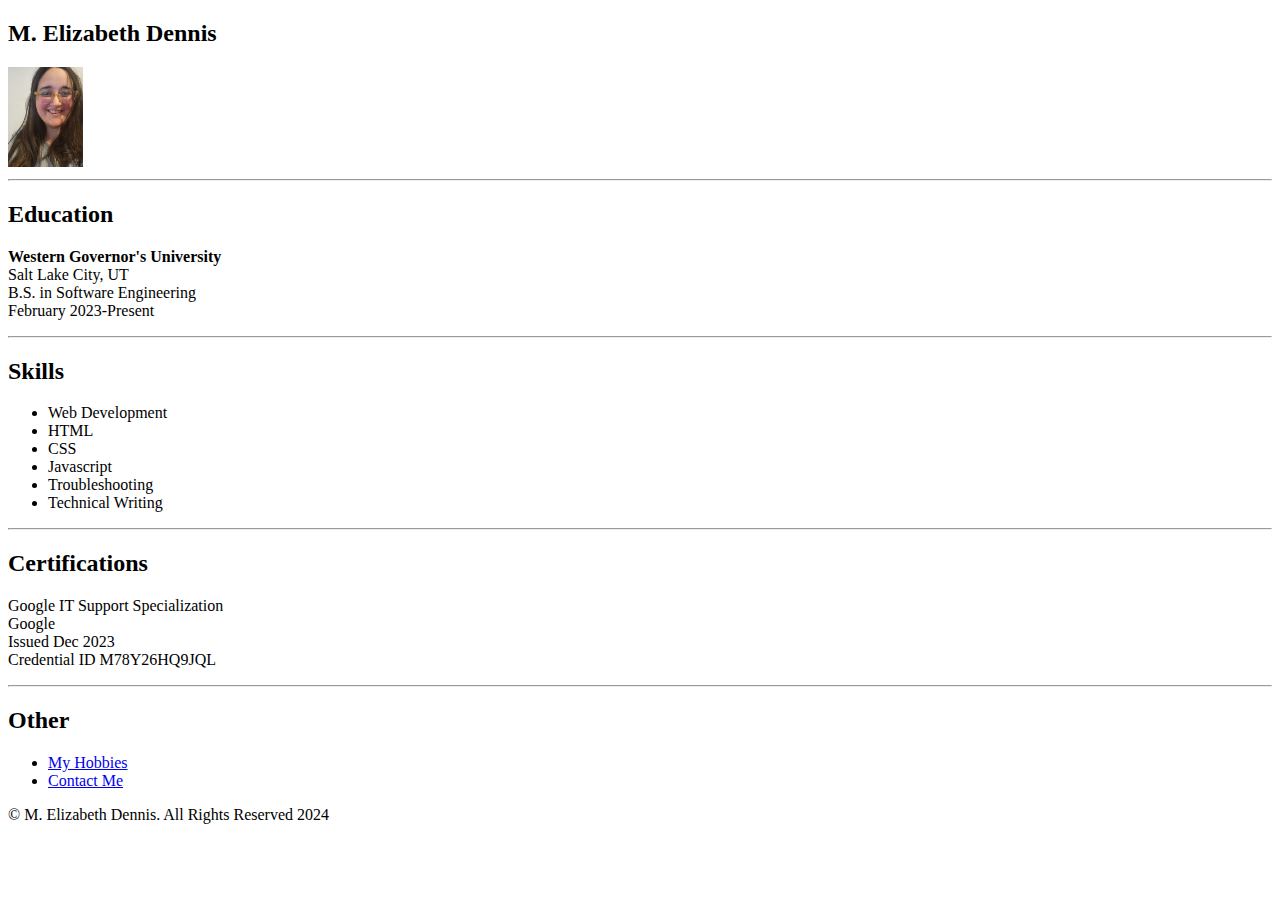
==== index.html @ b650e1b1 "Add files via upload" ====
<!DOCTYPE html>
<html lang="en">
<head>
    <meta charset="UTF-8">
    <meta name="viewport" content="width=device-width, initial-scale=1.0">
    <title>My Resume</title>
</head>
<body>
    <h2>M. Elizabeth Dennis</h2>
    <img src="./assets/images/profilePicture.jpg" alt="An image of M. Elizabeth Dennis" height="100">
    <br>
 
    <hr>

    <h2>Education</h2>
    <p>
        <strong>Western Governor's University</strong> <br>
        Salt Lake City, UT <br>
        B.S. in Software Engineering <br>
        February 2023-Present<br>

    </p>
    <hr>
    <h2>Skills</h2>
    <p>
        <ul>
            <li>Web Development</li>
            <li>HTML</li>
            <li>CSS</li>
            <li>Javascript</li>
            <li>Troubleshooting</li>
            <li>Technical Writing</li>
        </ul>
    </p>
    <hr>
    <h2>Certifications</h2>
    <p>
        Google IT Support Specialization <br>
        Google <br>
        Issued Dec 2023 <br>
        Credential ID M78Y26HQ9JQL 
    </p>
    <hr>
    <h2>Other</h2>
    <ul>
        <li><a href="./public/hobbies.html">My Hobbies</a></li>
        <li><a href="./public/contactinfo.html">Contact Me</a></li>
    </ul>
    <footer>
        <p>© M. Elizabeth Dennis. All Rights Reserved 2024</p>
      </footer>
</body>
</html>
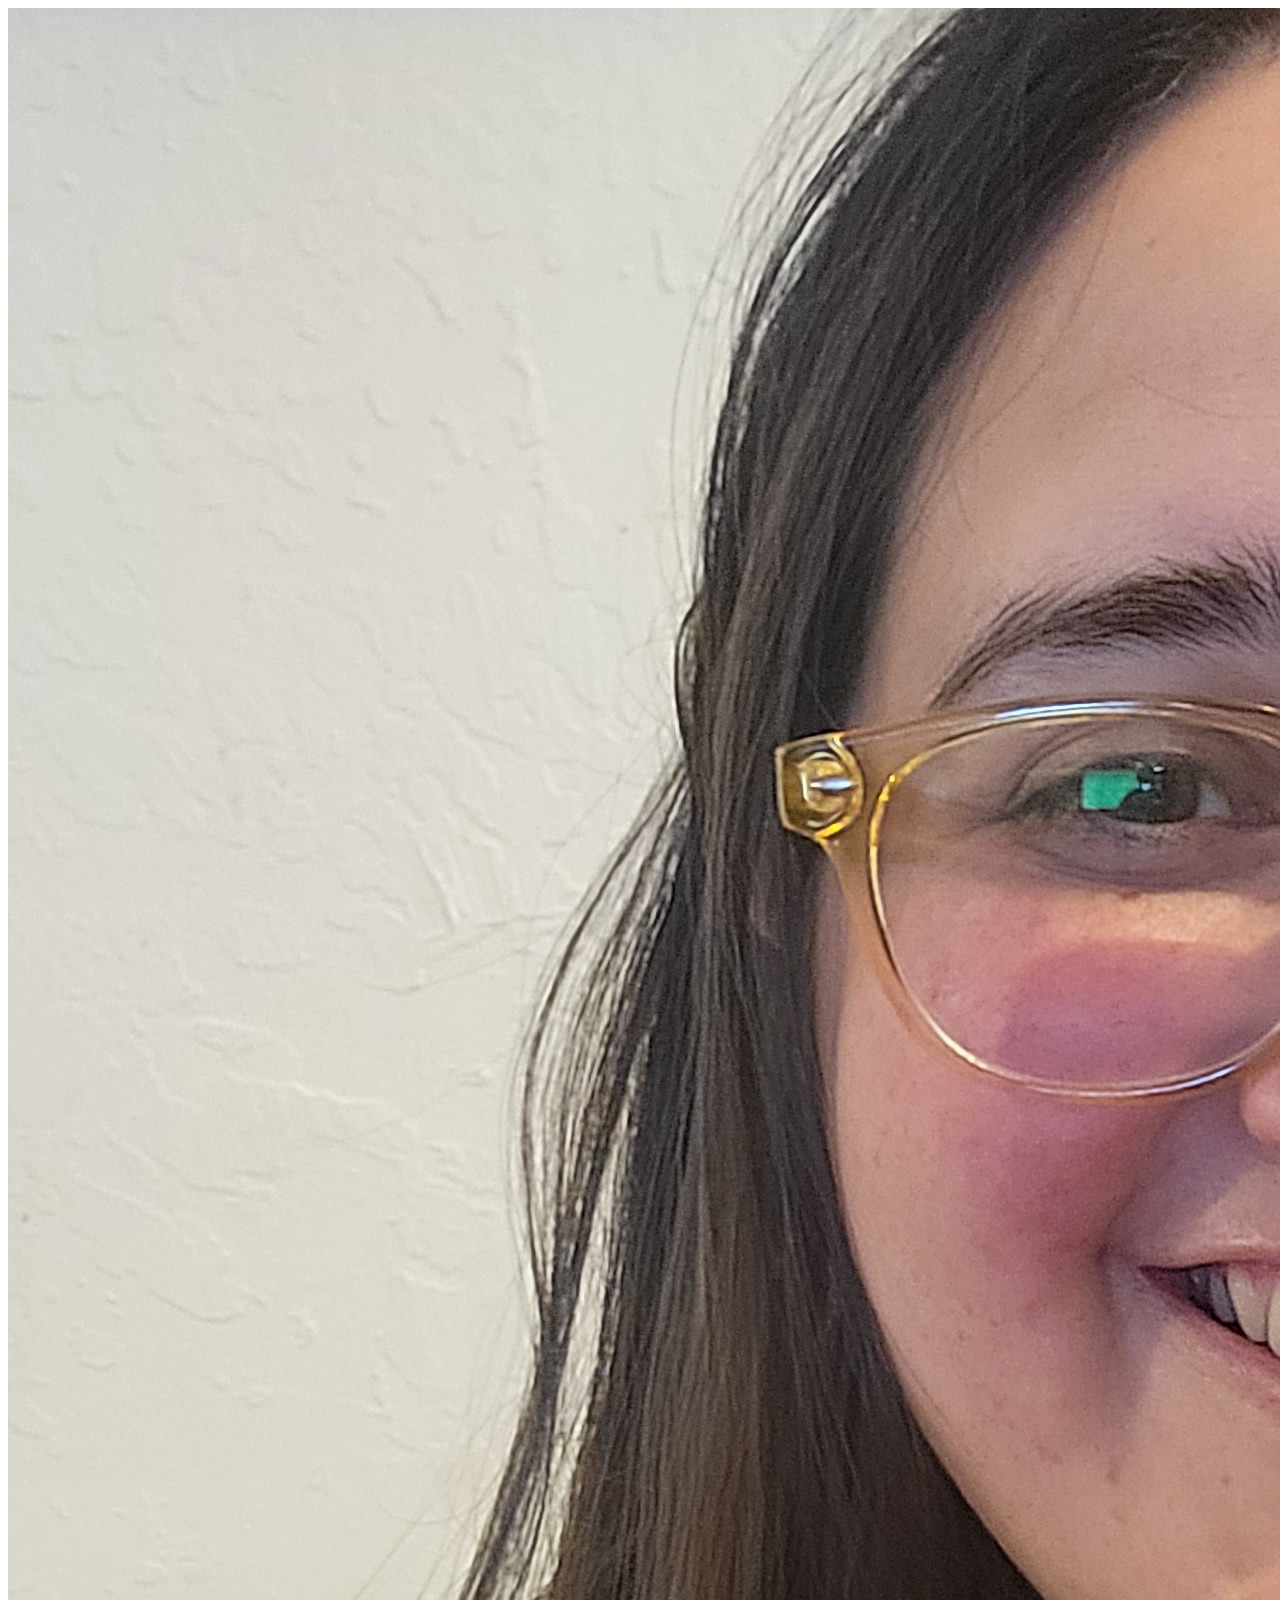
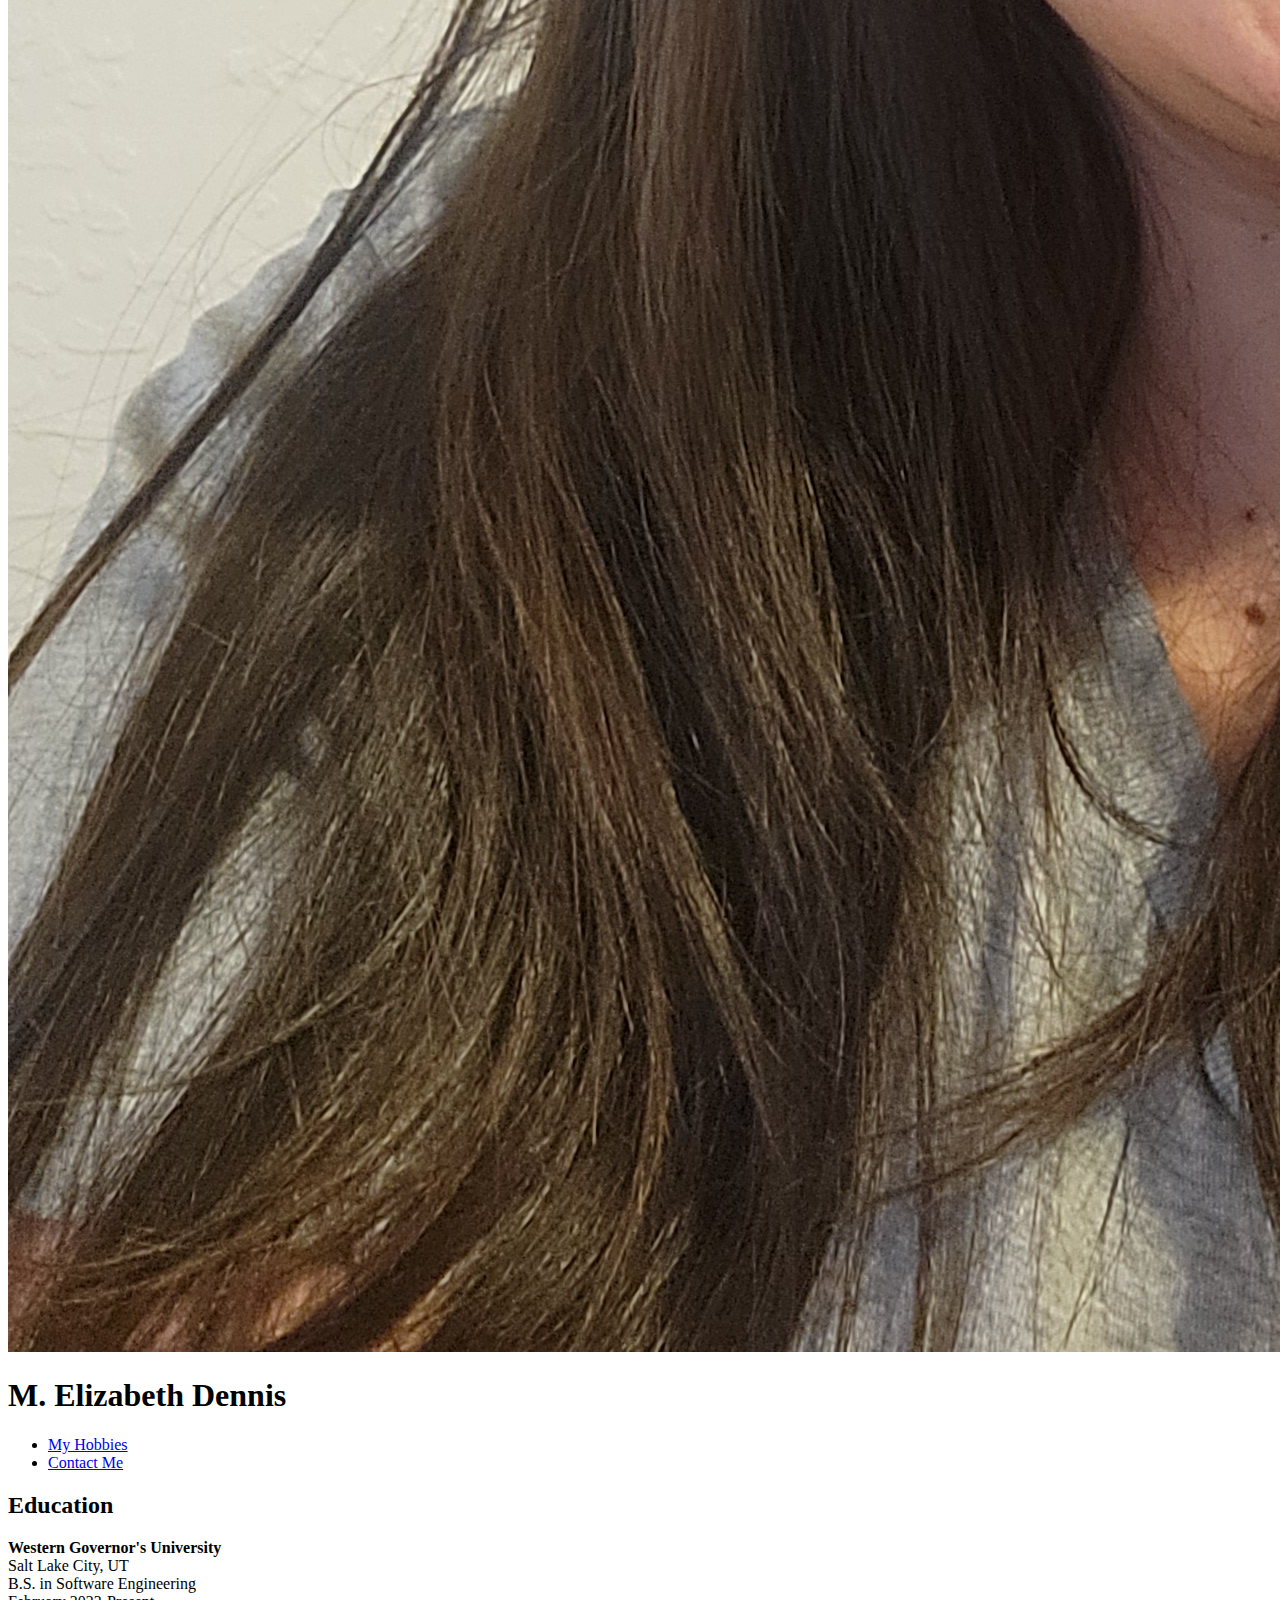
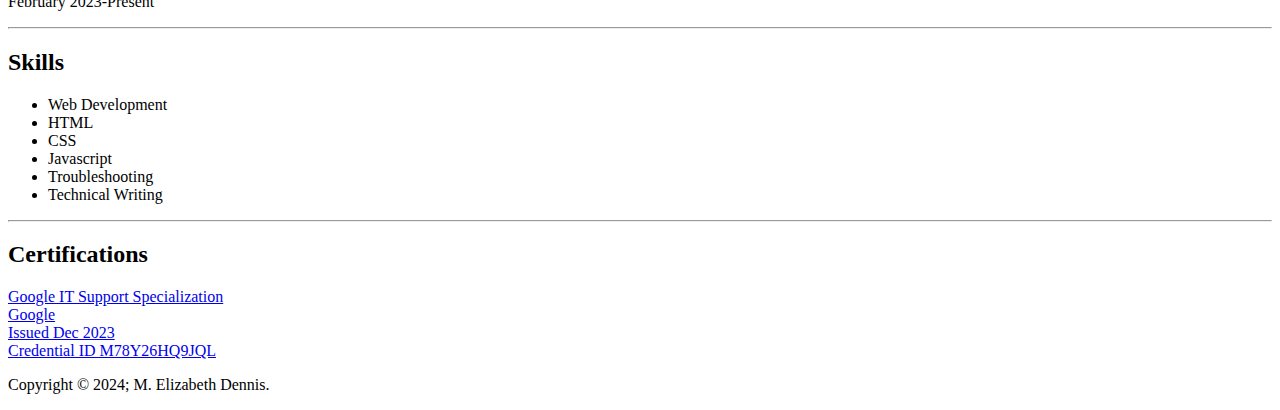
==== commit b9162d3c: "Update index.html" ====
--- a/index.html
+++ b/index.html
@@ -3,51 +3,60 @@
 <head>
     <meta charset="UTF-8">
     <meta name="viewport" content="width=device-width, initial-scale=1.0">
+    <link rel="stylesheet" type="text/css" href=css/style.css>
     <title>My Resume</title>
 </head>
 <body>
-    <h2>M. Elizabeth Dennis</h2>
-    <img src="./assets/images/profilePicture.jpg" alt="An image of M. Elizabeth Dennis" height="100">
-    <br>
- 
+    <header id="main-header">
+        <div class="name">
+        <img src="./assets/images/profilePicture.jpg" alt="A picture of M. Elizabeth Dennis">
+        <h1>M. Elizabeth Dennis</h1>    
+        </div>
+    </header>
+    
+    <nav id="navbar">
+        <ul>
+            <li><a href="./public/hobbies.html">My Hobbies</a></li>
+            <li><a href="./public/contactinfo.html">Contact Me</a></li> 
+        </ul>
+    </nav>
+    
+    <div class="education">
+        <h2>Education</h2>
+        <p>
+            <strong>Western Governor's University</strong> <br>
+            Salt Lake City, UT <br>
+            B.S. in Software Engineering <br>
+            February 2023-Present<br>
+
+        </p>
+    </div>
     <hr>
-
-    <h2>Education</h2>
-    <p>
-        <strong>Western Governor's University</strong> <br>
-        Salt Lake City, UT <br>
-        B.S. in Software Engineering <br>
-        February 2023-Present<br>
-
-    </p>
+    <div class="skills">
+        <h2>Skills</h2>
+        <p>
+            <ul>
+                <li>Web Development</li>
+                <li>HTML</li>
+                <li>CSS</li>
+                <li>Javascript</li>
+                <li>Troubleshooting</li>
+                <li>Technical Writing</li>
+            </ul>
+        </p>
+    </div>
     <hr>
-    <h2>Skills</h2>
-    <p>
-        <ul>
-            <li>Web Development</li>
-            <li>HTML</li>
-            <li>CSS</li>
-            <li>Javascript</li>
-            <li>Troubleshooting</li>
-            <li>Technical Writing</li>
-        </ul>
-    </p>
-    <hr>
-    <h2>Certifications</h2>
-    <p>
-        Google IT Support Specialization <br>
-        Google <br>
-        Issued Dec 2023 <br>
-        Credential ID M78Y26HQ9JQL 
-    </p>
-    <hr>
-    <h2>Other</h2>
-    <ul>
-        <li><a href="./public/hobbies.html">My Hobbies</a></li>
-        <li><a href="./public/contactinfo.html">Contact Me</a></li>
-    </ul>
-    <footer>
-        <p>© M. Elizabeth Dennis. All Rights Reserved 2024</p>
+    <div class="certifications">
+        <h2>Certifications</h2>
+        <p>
+            <a href="https://www.coursera.org/account/accomplishments/specialization/M78Y26HQ9JQL">Google IT Support Specialization <br>
+            Google <br>
+            Issued Dec 2023 <br>
+            Credential ID M78Y26HQ9JQL</a> 
+        </p>
+    </div>
+    <footer id="main-footer">
+        <p>Copyright &copy; 2024; M. Elizabeth Dennis. </p>
       </footer>
 </body>
-</html>+</html>
